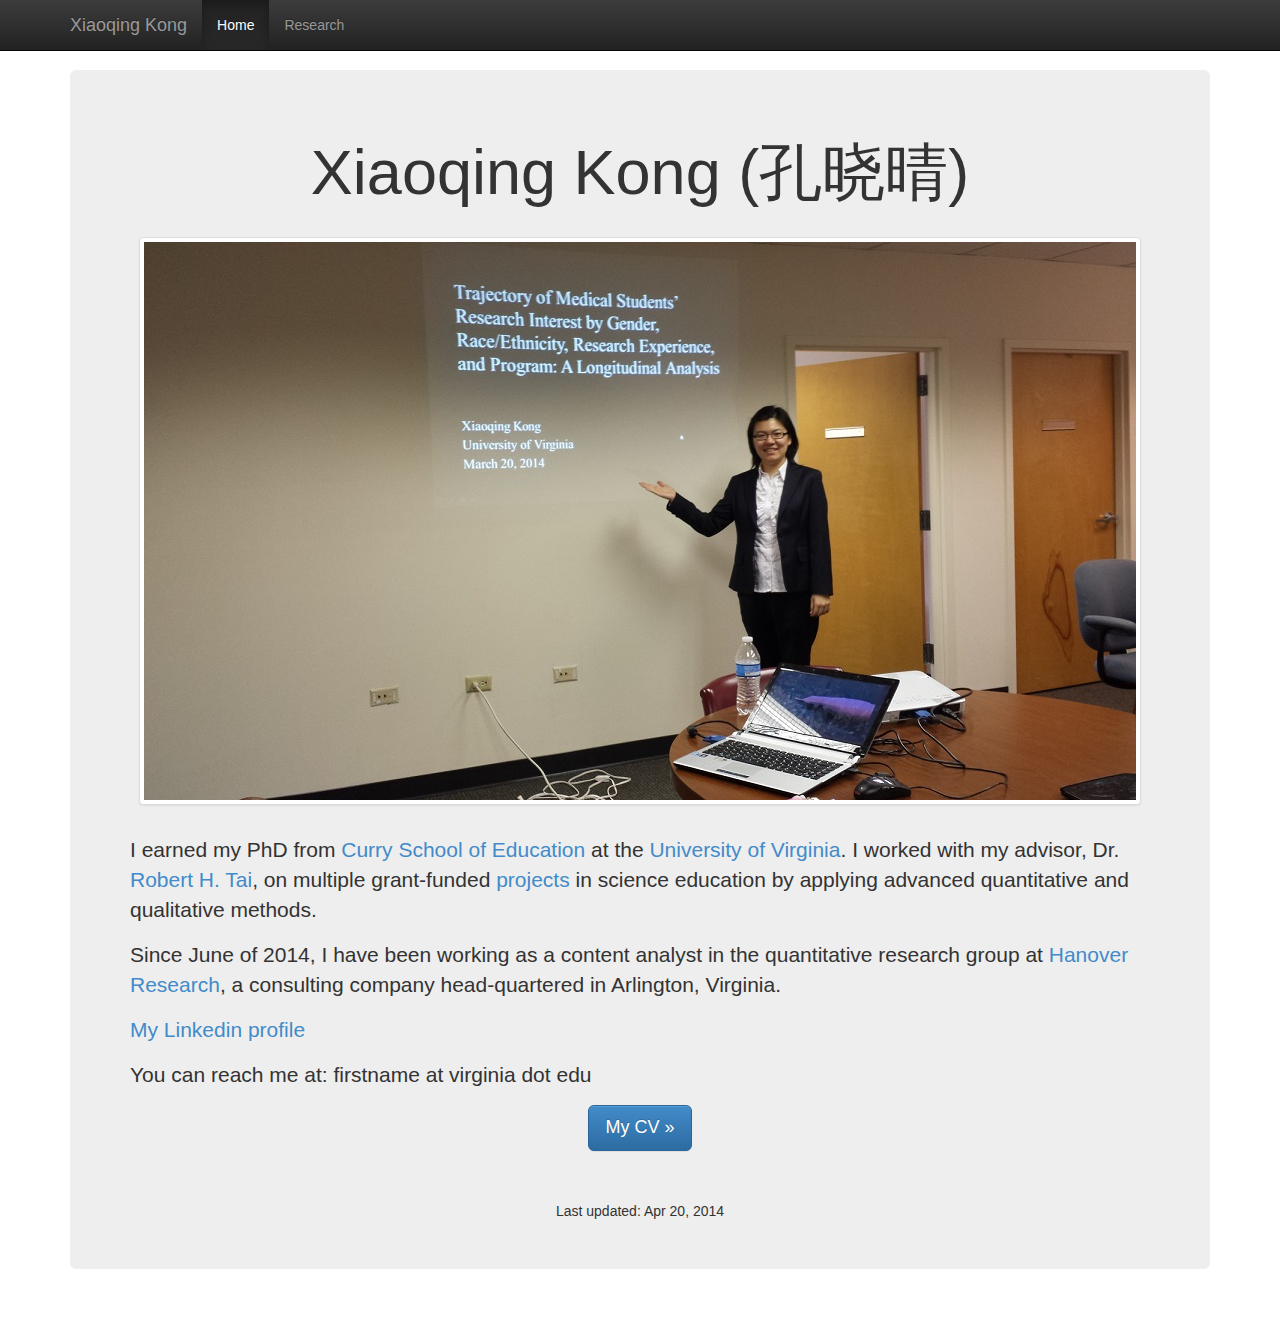
==== index.html @ baf96451 "initial commit 4/23/2015" ====
﻿
<!DOCTYPE html>
<html lang="en">
  <head>
    <meta charset="utf-8">
    <meta http-equiv="X-UA-Compatible" content="IE=edge">
    <meta name="viewport" content="width=device-width, initial-scale=1">
    <meta name="description" content="">
    <meta name="author" content="">
    <link rel="shortcut icon" href="assets/ico/favicon.ico">

    <title>Xiaoqing's home</title>

    <!-- Bootstrap core CSS -->
    <link href="css/bootstrap.min.css" rel="stylesheet">
    <!-- Bootstrap theme -->
    <link href="css/bootstrap-theme.min.css" rel="stylesheet">

    <!-- Custom styles for this template -->
    <link href="theme.css" rel="stylesheet">
	<script>
	  (function(i,s,o,g,r,a,m){i['GoogleAnalyticsObject']=r;i[r]=i[r]||function(){
	  (i[r].q=i[r].q||[]).push(arguments)},i[r].l=1*new Date();a=s.createElement(o),
	  m=s.getElementsByTagName(o)[0];a.async=1;a.src=g;m.parentNode.insertBefore(a,m)
	  })(window,document,'script','//www.google-analytics.com/analytics.js','ga');
	  ga('create', 'UA-50260253-1', 'xiaoqingkong.com');
	  ga('require', 'displayfeatures');
	  ga('send', 'pageview');

	</script>
    <!--[if lt IE 9]><script src="../../assets/js/ie8-responsive-file-warning.js"></script><![endif]-->

    <!-- HTML5 shim and Respond.js IE8 support of HTML5 elements and media queries -->
    <!--[if lt IE 9]>
      <script src="https://oss.maxcdn.com/libs/html5shiv/3.7.0/html5shiv.js"></script>
      <script src="https://oss.maxcdn.com/libs/respond.js/1.4.2/respond.min.js"></script>
    <![endif]-->
  </head>

  <body role="document">

    <!-- Fixed navbar -->
    <div class="navbar navbar-inverse navbar-fixed-top" role="navigation">
      <div class="container">
        <div class="navbar-header">
          <button type="button" class="navbar-toggle" data-toggle="collapse" data-target=".navbar-collapse">
            <span class="sr-only">Toggle navigation</span>
            <span class="icon-bar"></span>
            <span class="icon-bar"></span>
            <span class="icon-bar"></span>
          </button>
          <a class="navbar-brand" style="cursor:default">Xiaoqing Kong</a>
        </div>
        <div class="navbar-collapse collapse">
          <ul class="nav navbar-nav">
            <li class="active"><a href="index.html">Home</a></li>
            <li><a href="research.html">Research</a></li>
            <!--<li><a href="contact.html">Contact</a></li>
            <li class="dropdown">
              <a href="#" class="dropdown-toggle" data-toggle="dropdown">Dropdown <b class="caret"></b></a>
              <ul class="dropdown-menu">
                <li><a href="#">Action</a></li>
                <li><a href="#">Another action</a></li>
                <li><a href="#">Something else here</a></li>
                <li class="divider"></li>
                <li class="dropdown-header">Nav header</li>
                <li><a href="#">Separated link</a></li>
                <li><a href="#">One more separated link</a></li>
              </ul>
            </li>-->
          </ul>
        </div><!--/.nav-collapse -->
      </div>
    </div>

    <div class="container theme-showcase" role="main">

      <!-- Main jumbotron for a primary marketing message or call to action -->
      <div class="jumbotron">
        <h1 class="text-center">Xiaoqing Kong (孔晓晴)</h1>
        <img src="images/logo.jpg" class="img-thumbnail center-block" style="margin-top:30px; margin-bottom:30px" alt="A generic square placeholder image with a white border around it, making it resemble a photograph taken with an old instant camera">
        <p>I earned my PhD from <a href="http://curry.virginia.edu">Curry School of Education</a> at the <a href="http://www.virginia.edu">University of Virginia</a>. I worked with my advisor, Dr. <a href="http://curry.virginia.edu/academics/directory/robert-h.-tai">Robert H. Tai</a>, on multiple grant-funded <a href="research.html"> projects </a> in science education by applying advanced quantitative and qualitative methods.</p>
		<p>Since June of 2014, I have been working as a content analyst in the quantitative research group at <a href="http://www.hanoverresearch.com/">Hanover Research</a>, a consulting company head-quartered in Arlington, Virginia.</p>
		<p><a href="https://www.linkedin.com/in/xiaoqingkong">My Linkedin profile</a></p>
		<p>You can reach me at: firstname at virginia dot edu</p>
        <div align="center"><p><a href="pdf/Kong_CV_20140420.pdf" class="btn btn-primary btn-lg" role="button">My CV &raquo;</a></p></div>
		<div style="margin-top:50px" align="center">Last updated: Apr 20, 2014</div>
      </div>


    </div> <!-- /container -->


    <!-- Bootstrap core JavaScript
    ================================================== -->
    <!-- Placed at the end of the document so the pages load faster -->
    <script src="https://ajax.googleapis.com/ajax/libs/jquery/1.11.0/jquery.min.js"></script>
    <script src="js/bootstrap.min.js"></script>
    <script src="js/docs.min.js"></script>
  </body>
</html>
---- theme.css ----
body {
  padding-top: 70px;
  padding-bottom: 30px;
}

.theme-dropdown .dropdown-menu {
  position: static;
  display: block;
  margin-bottom: 20px;
}

.theme-showcase > p > .btn {
  margin: 5px 0;
}

.well > p{
  font-size:18px;
}

a.anchor {
  display: block; 
  position: relative; 
  top: -65px; 
  visibility: hidden;
}
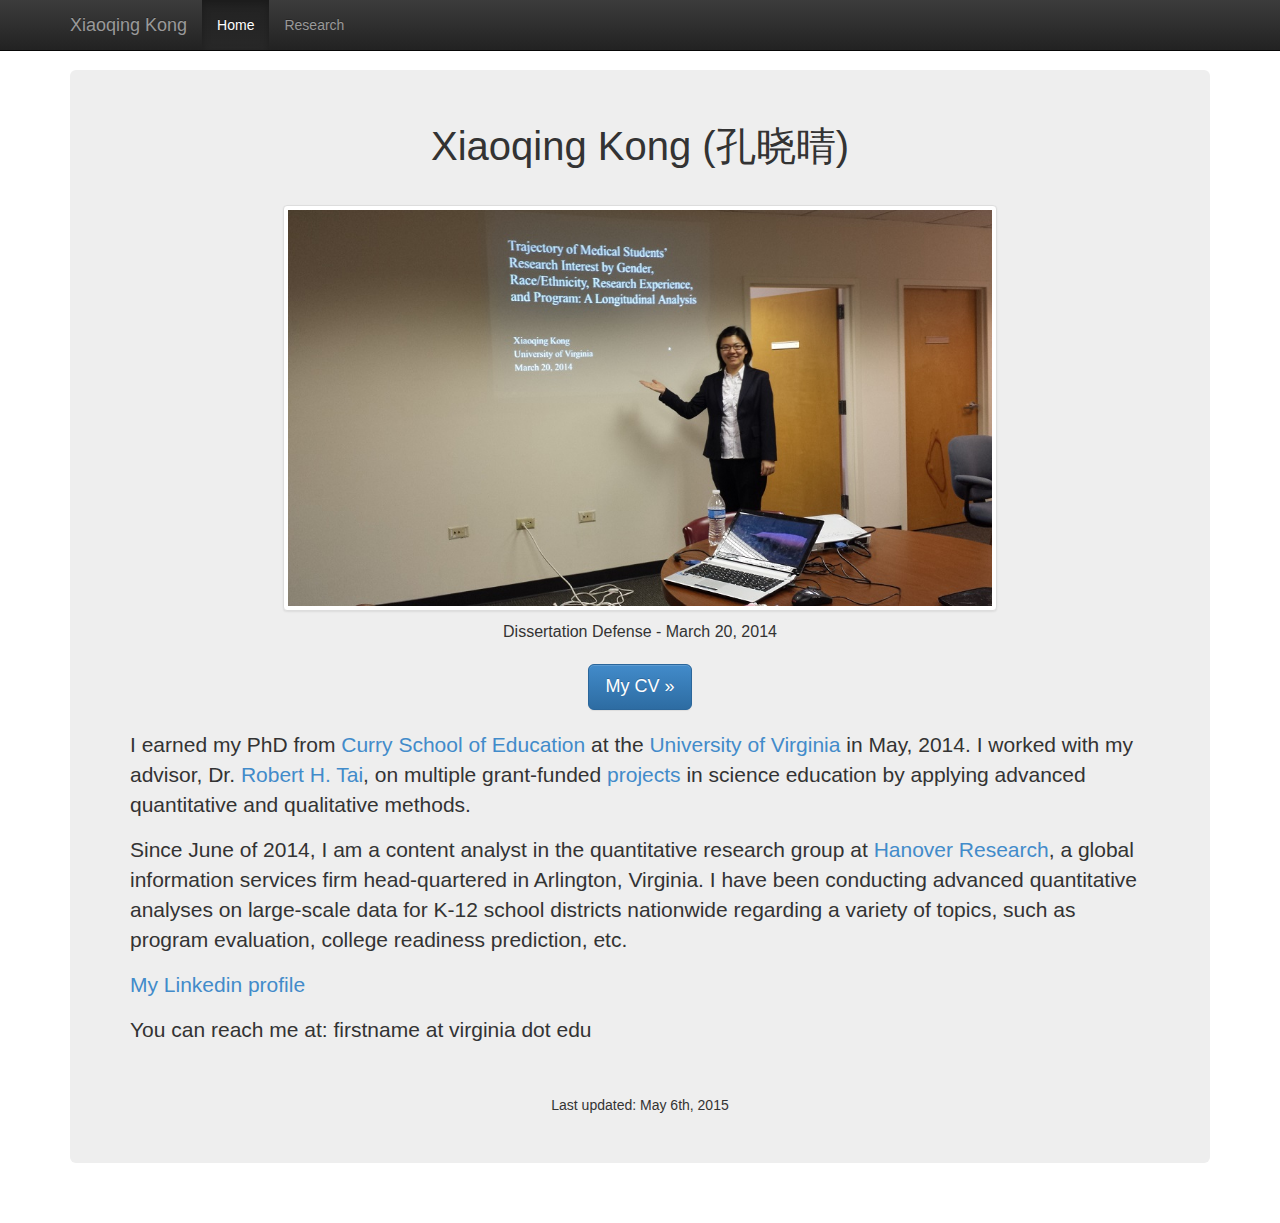
==== commit 5f4ea5a7: "updated CV, updated homepage" ====
--- a/index.html
+++ b/index.html
@@ -77,14 +77,15 @@
 
       <!-- Main jumbotron for a primary marketing message or call to action -->
       <div class="jumbotron">
-        <h1 class="text-center">Xiaoqing Kong (孔晓晴)</h1>
-        <img src="images/logo.jpg" class="img-thumbnail center-block" style="margin-top:30px; margin-bottom:30px" alt="A generic square placeholder image with a white border around it, making it resemble a photograph taken with an old instant camera">
-        <p>I earned my PhD from <a href="http://curry.virginia.edu">Curry School of Education</a> at the <a href="http://www.virginia.edu">University of Virginia</a>. I worked with my advisor, Dr. <a href="http://curry.virginia.edu/academics/directory/robert-h.-tai">Robert H. Tai</a>, on multiple grant-funded <a href="research.html"> projects </a> in science education by applying advanced quantitative and qualitative methods.</p>
-		<p>Since June of 2014, I have been working as a content analyst in the quantitative research group at <a href="http://www.hanoverresearch.com/">Hanover Research</a>, a consulting company head-quartered in Arlington, Virginia.</p>
+        <div style="font-size:40px;" class="text-center">Xiaoqing Kong (孔晓晴)</div>
+        <img src="images/logo.jpg" class="img-thumbnail center-block" style="margin-top:30px; margin-bottom:10px; width:70%;">
+        <div style="text-align: center; margin-bottom:20px; font-size:16px">Dissertation Defense - March 20, 2014</div>
+        <div align="center" style="margin-bottom:20px;"><a href="pdf/Kong_CV_20150505.pdf" class="btn btn-primary btn-lg" role="button">My CV &raquo;</a></div>
+        <p>I earned my PhD from <a href="http://curry.virginia.edu">Curry School of Education</a> at the <a href="http://www.virginia.edu">University of Virginia </a> in May, 2014. I worked with my advisor, Dr. <a href="http://curry.virginia.edu/academics/directory/robert-h.-tai">Robert H. Tai</a>, on multiple grant-funded <a href="research.html"> projects </a> in science education by applying advanced quantitative and qualitative methods.</p>
+		<p>Since June of 2014, I am a content analyst in the quantitative research group at <a href="http://www.hanoverresearch.com/">Hanover Research</a>, a global information services firm head-quartered in Arlington, Virginia. I have been conducting advanced quantitative analyses on large-scale data for K-12 school districts nationwide regarding a variety of topics, such as program evaluation, college readiness prediction, etc.</p>
 		<p><a href="https://www.linkedin.com/in/xiaoqingkong">My Linkedin profile</a></p>
 		<p>You can reach me at: firstname at virginia dot edu</p>
-        <div align="center"><p><a href="pdf/Kong_CV_20140420.pdf" class="btn btn-primary btn-lg" role="button">My CV &raquo;</a></p></div>
-		<div style="margin-top:50px" align="center">Last updated: Apr 20, 2014</div>
+		<div style="margin-top:50px" align="center">Last updated: May 6th, 2015</div>
       </div>
 
 
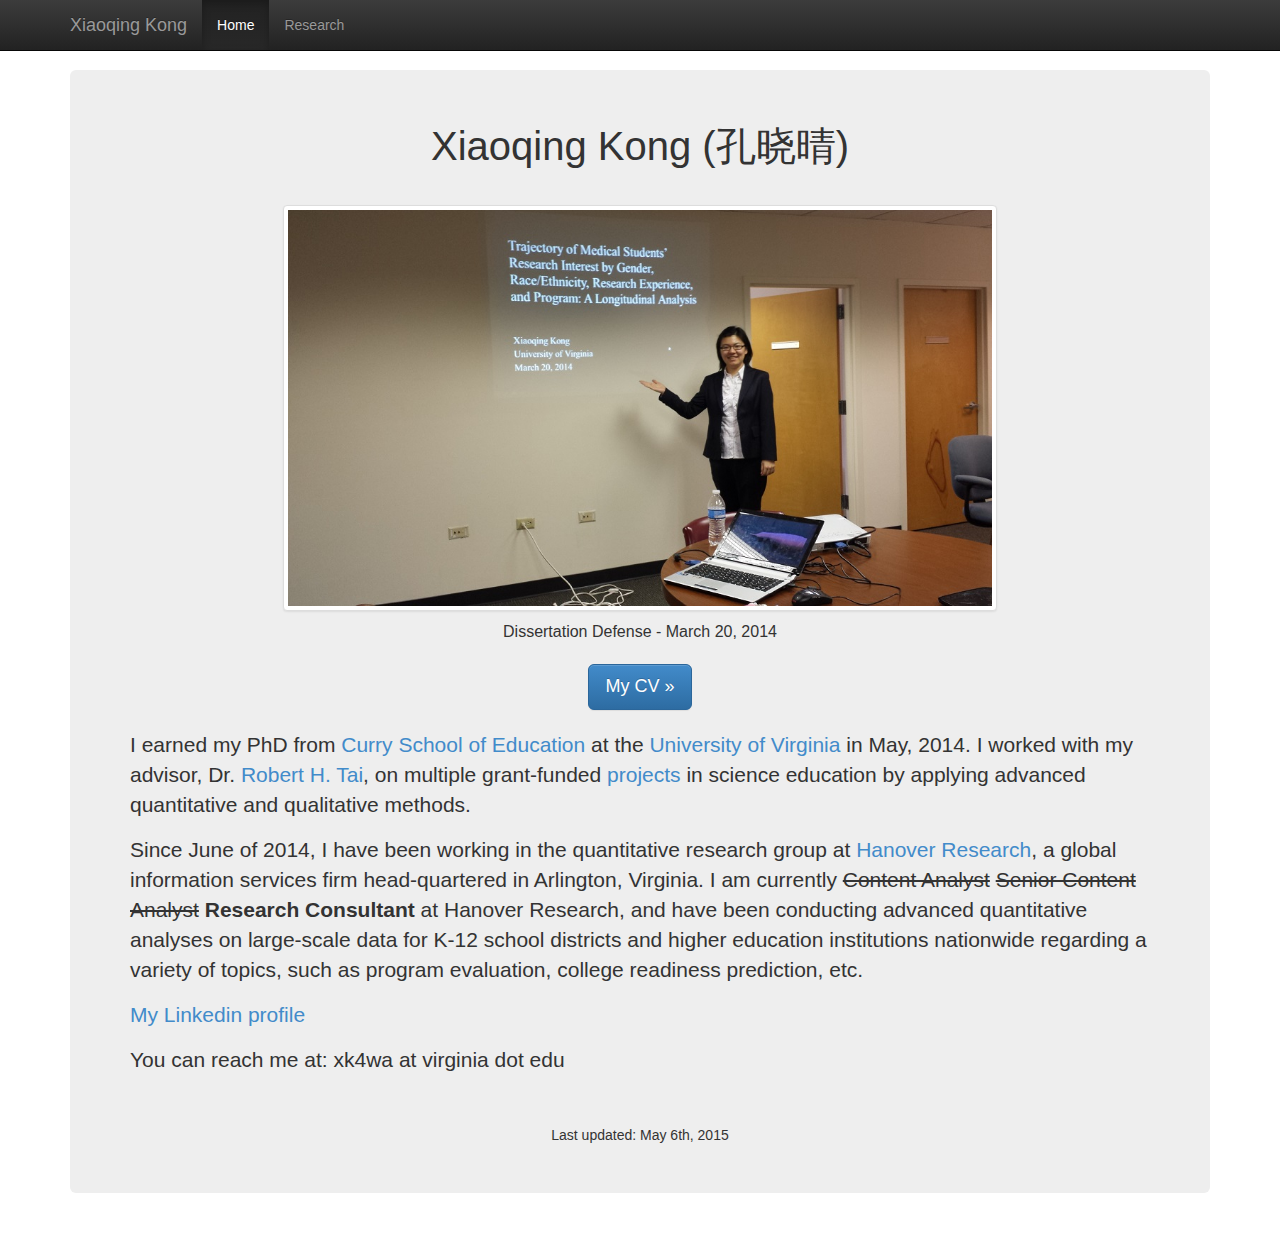
==== commit d33d7e18: "update position" ====
--- a/index.html
+++ b/index.html
@@ -82,9 +82,9 @@
         <div style="text-align: center; margin-bottom:20px; font-size:16px">Dissertation Defense - March 20, 2014</div>
         <div align="center" style="margin-bottom:20px;"><a href="pdf/Kong_CV_20150505.pdf" class="btn btn-primary btn-lg" role="button">My CV &raquo;</a></div>
         <p>I earned my PhD from <a href="http://curry.virginia.edu">Curry School of Education</a> at the <a href="http://www.virginia.edu">University of Virginia </a> in May, 2014. I worked with my advisor, Dr. <a href="http://curry.virginia.edu/academics/directory/robert-h.-tai">Robert H. Tai</a>, on multiple grant-funded <a href="research.html"> projects </a> in science education by applying advanced quantitative and qualitative methods.</p>
-		<p>Since June of 2014, I am a content analyst in the quantitative research group at <a href="http://www.hanoverresearch.com/">Hanover Research</a>, a global information services firm head-quartered in Arlington, Virginia. I have been conducting advanced quantitative analyses on large-scale data for K-12 school districts nationwide regarding a variety of topics, such as program evaluation, college readiness prediction, etc.</p>
+		<p>Since June of 2014, I have been working in the quantitative research group at <a href="http://www.hanoverresearch.com/">Hanover Research</a>, a global information services firm head-quartered in Arlington, Virginia. I am currently <strike>Content Analyst</strike> <strike>Senior Content Analyst</strike> <b>Research Consultant</b> at Hanover Research, and have been conducting advanced quantitative analyses on large-scale data for K-12 school districts and higher education institutions nationwide regarding a variety of topics, such as program evaluation, college readiness prediction, etc.</p>
 		<p><a href="https://www.linkedin.com/in/xiaoqingkong">My Linkedin profile</a></p>
-		<p>You can reach me at: firstname at virginia dot edu</p>
+		<p>You can reach me at: xk4wa at virginia dot edu</p>
 		<div style="margin-top:50px" align="center">Last updated: May 6th, 2015</div>
       </div>
 
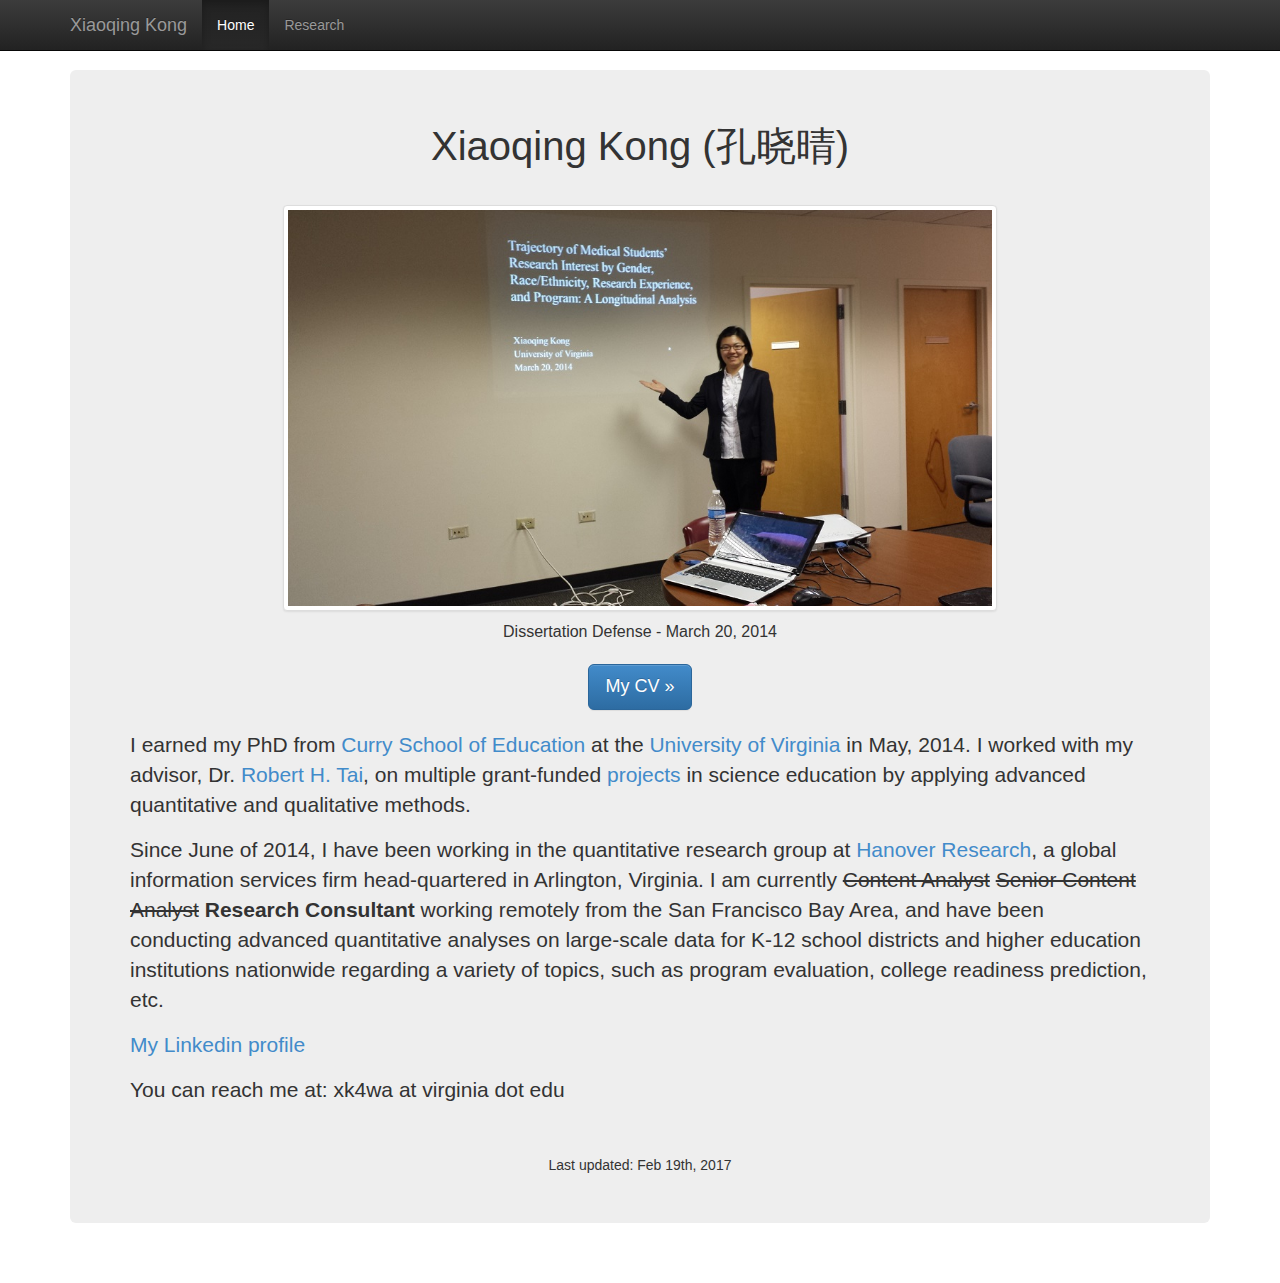
==== commit 9dc93398: "change of brief introduction" ====
--- a/index.html
+++ b/index.html
@@ -82,10 +82,10 @@
         <div style="text-align: center; margin-bottom:20px; font-size:16px">Dissertation Defense - March 20, 2014</div>
         <div align="center" style="margin-bottom:20px;"><a href="pdf/Kong_CV_20150505.pdf" class="btn btn-primary btn-lg" role="button">My CV &raquo;</a></div>
         <p>I earned my PhD from <a href="http://curry.virginia.edu">Curry School of Education</a> at the <a href="http://www.virginia.edu">University of Virginia </a> in May, 2014. I worked with my advisor, Dr. <a href="http://curry.virginia.edu/academics/directory/robert-h.-tai">Robert H. Tai</a>, on multiple grant-funded <a href="research.html"> projects </a> in science education by applying advanced quantitative and qualitative methods.</p>
-		<p>Since June of 2014, I have been working in the quantitative research group at <a href="http://www.hanoverresearch.com/">Hanover Research</a>, a global information services firm head-quartered in Arlington, Virginia. I am currently <strike>Content Analyst</strike> <strike>Senior Content Analyst</strike> <b>Research Consultant</b> at Hanover Research, and have been conducting advanced quantitative analyses on large-scale data for K-12 school districts and higher education institutions nationwide regarding a variety of topics, such as program evaluation, college readiness prediction, etc.</p>
+		<p>Since June of 2014, I have been working in the quantitative research group at <a href="http://www.hanoverresearch.com/">Hanover Research</a>, a global information services firm head-quartered in Arlington, Virginia. I am currently <strike>Content Analyst</strike> <strike>Senior Content Analyst</strike> <b>Research Consultant</b> working remotely from the San Francisco Bay Area, and have been conducting advanced quantitative analyses on large-scale data for K-12 school districts and higher education institutions nationwide regarding a variety of topics, such as program evaluation, college readiness prediction, etc.</p>
 		<p><a href="https://www.linkedin.com/in/xiaoqingkong">My Linkedin profile</a></p>
 		<p>You can reach me at: xk4wa at virginia dot edu</p>
-		<div style="margin-top:50px" align="center">Last updated: May 6th, 2015</div>
+		<div style="margin-top:50px" align="center">Last updated: Feb 19th, 2017</div>
       </div>
 
 
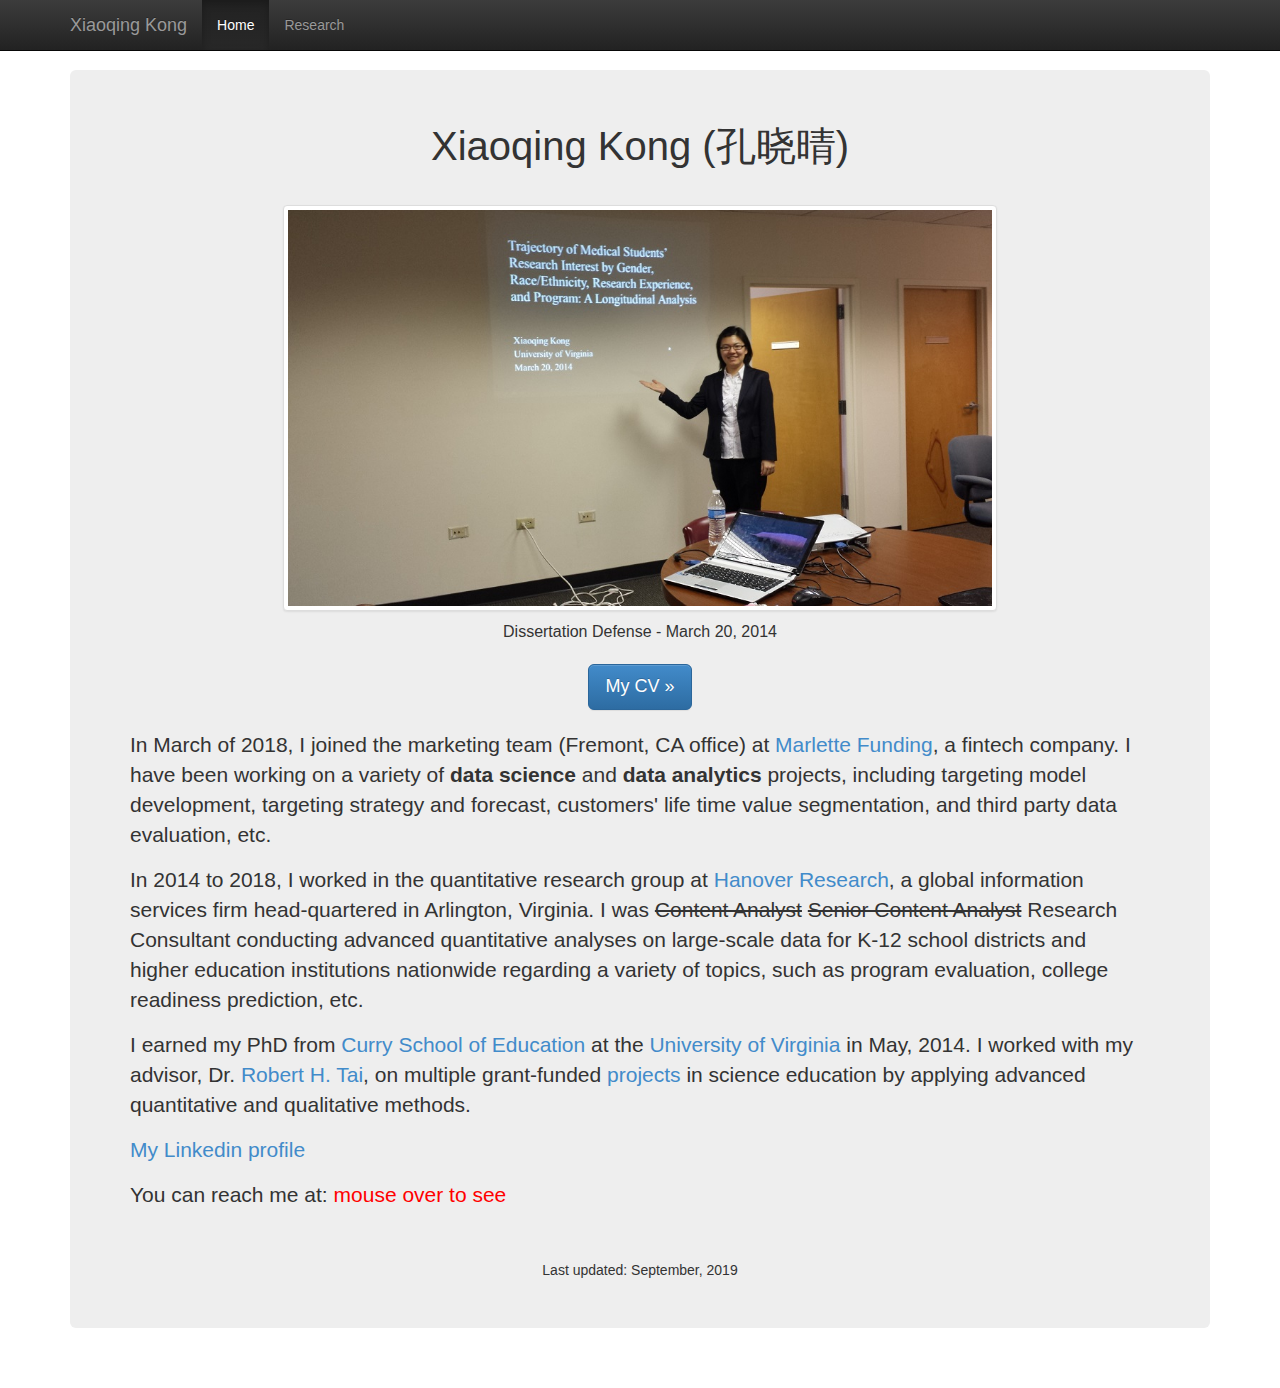
==== commit 3df6c322: "added MF description, updated CV, changed Email" ====
--- a/index.html
+++ b/index.html
@@ -80,12 +80,13 @@
         <div style="font-size:40px;" class="text-center">Xiaoqing Kong (孔晓晴)</div>
         <img src="images/logo.jpg" class="img-thumbnail center-block" style="margin-top:30px; margin-bottom:10px; width:70%;">
         <div style="text-align: center; margin-bottom:20px; font-size:16px">Dissertation Defense - March 20, 2014</div>
-        <div align="center" style="margin-bottom:20px;"><a href="pdf/Kong_CV_20150505.pdf" class="btn btn-primary btn-lg" role="button">My CV &raquo;</a></div>
-        <p>I earned my PhD from <a href="http://curry.virginia.edu">Curry School of Education</a> at the <a href="http://www.virginia.edu">University of Virginia </a> in May, 2014. I worked with my advisor, Dr. <a href="http://curry.virginia.edu/academics/directory/robert-h.-tai">Robert H. Tai</a>, on multiple grant-funded <a href="research.html"> projects </a> in science education by applying advanced quantitative and qualitative methods.</p>
-		<p>Since June of 2014, I have been working in the quantitative research group at <a href="http://www.hanoverresearch.com/">Hanover Research</a>, a global information services firm head-quartered in Arlington, Virginia. I am currently <strike>Content Analyst</strike> <strike>Senior Content Analyst</strike> <b>Research Consultant</b> working remotely from the San Francisco Bay Area, and have been conducting advanced quantitative analyses on large-scale data for K-12 school districts and higher education institutions nationwide regarding a variety of topics, such as program evaluation, college readiness prediction, etc.</p>
+        <div align="center" style="margin-bottom:20px;"><a href="pdf/Kong_CV_20190903.pdf" class="btn btn-primary btn-lg" role="button">My CV &raquo;</a></div>
+        <p>In March of 2018, I joined the marketing team (Fremont, CA office) at <a href="https://www.marlettefunding.com/">Marlette Funding</a>, a fintech company. I have been working on a variety of <b>data science</b> and <b>data analytics</b> projects, including targeting model development, targeting strategy and forecast, customers' life time value segmentation, and third party data evaluation, etc.</p>
+		<p>In 2014 to 2018, I worked in the quantitative research group at <a href="http://www.hanoverresearch.com/">Hanover Research</a>, a global information services firm head-quartered in Arlington, Virginia. I was <strike>Content Analyst</strike> <strike>Senior Content Analyst</strike> Research Consultant conducting advanced quantitative analyses on large-scale data for K-12 school districts and higher education institutions nationwide regarding a variety of topics, such as program evaluation, college readiness prediction, etc.</p>
+		<p>I earned my PhD from <a href="http://curry.virginia.edu">Curry School of Education</a> at the <a href="http://www.virginia.edu">University of Virginia </a> in May, 2014. I worked with my advisor, Dr. <a href="http://curry.virginia.edu/academics/directory/robert-h.-tai">Robert H. Tai</a>, on multiple grant-funded <a href="research.html"> projects </a> in science education by applying advanced quantitative and qualitative methods.</p>
 		<p><a href="https://www.linkedin.com/in/xiaoqingkong">My Linkedin profile</a></p>
-		<p>You can reach me at: xk4wa at virginia dot edu</p>
-		<div style="margin-top:50px" align="center">Last updated: Feb 19th, 2017</div>
+		<p>You can reach me at: <span onmouseover="document.getElementById('email_addr').innerHTML='nor' + 'akxq a' + 't gm' + 'ail dot com';document.getElementById('email_addr').style.color='black';" id="email_addr" style="color:red">mouse over to see</span></p>
+		<div style="margin-top:50px" align="center">Last updated: September, 2019</div>
       </div>
 
 
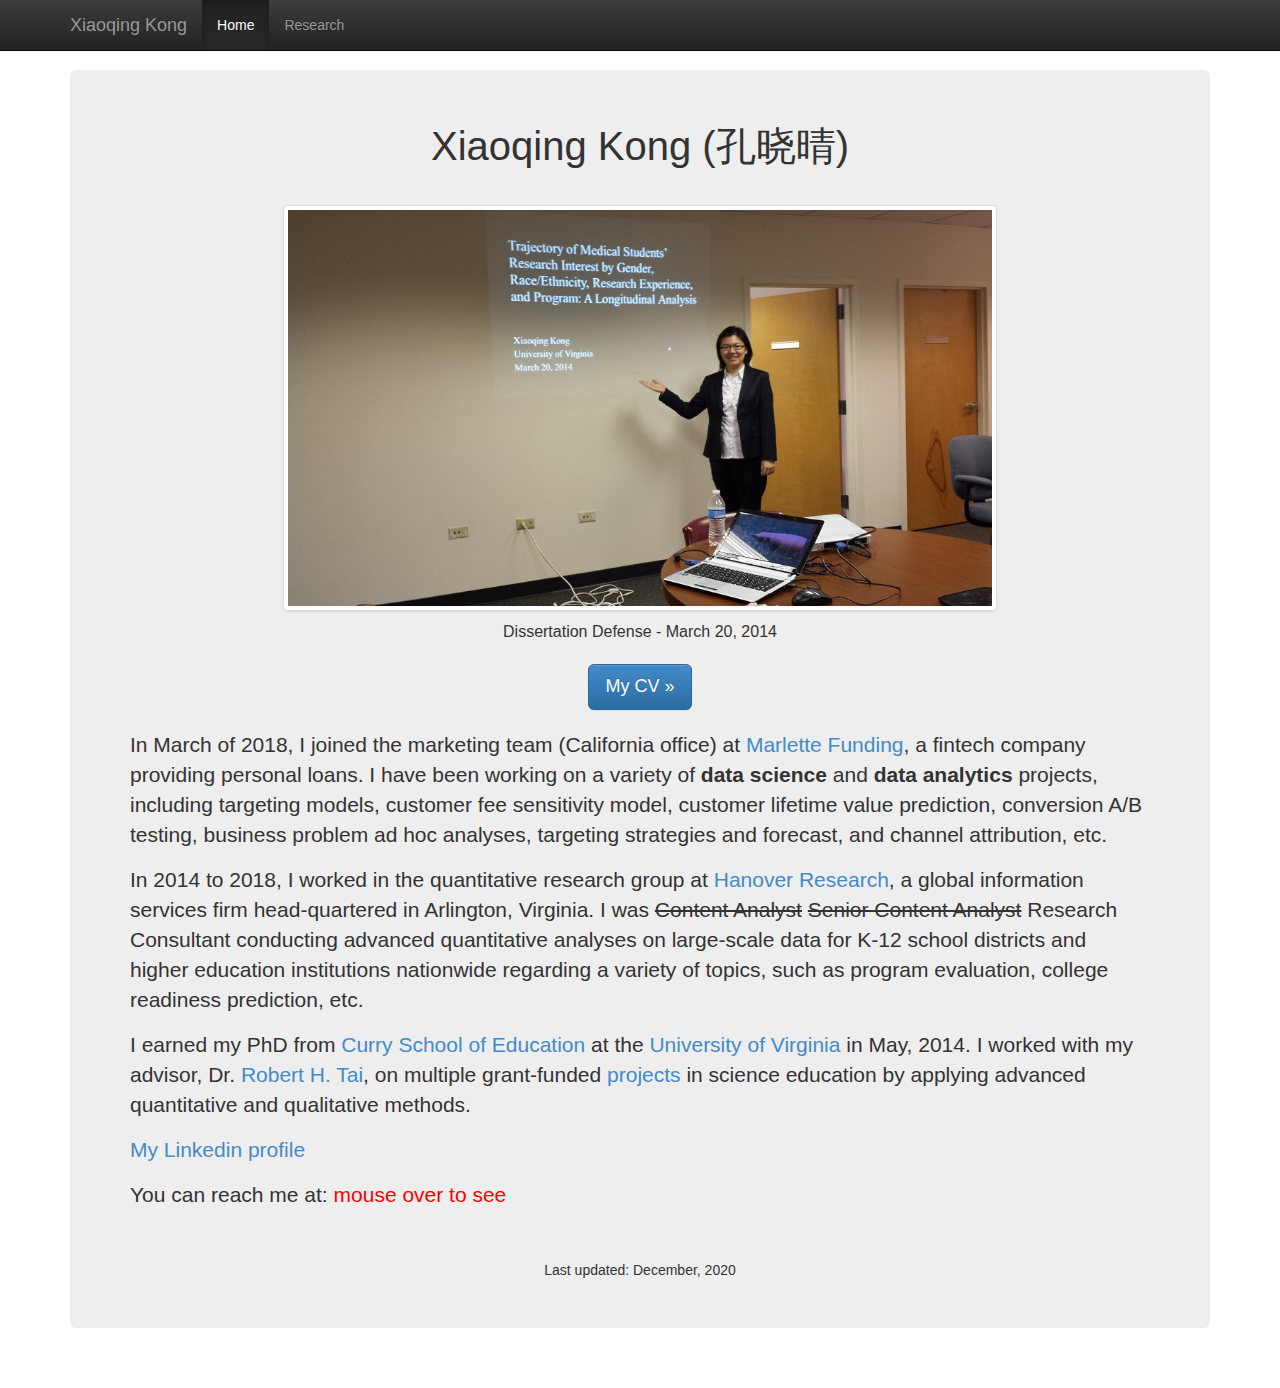
==== commit b6e634d7: "20201213 update: updated cv for website + updated home page MF projects" ====
--- a/index.html
+++ b/index.html
@@ -80,13 +80,13 @@
         <div style="font-size:40px;" class="text-center">Xiaoqing Kong (孔晓晴)</div>
         <img src="images/logo.jpg" class="img-thumbnail center-block" style="margin-top:30px; margin-bottom:10px; width:70%;">
         <div style="text-align: center; margin-bottom:20px; font-size:16px">Dissertation Defense - March 20, 2014</div>
-        <div align="center" style="margin-bottom:20px;"><a href="pdf/Kong_CV_20190903.pdf" class="btn btn-primary btn-lg" role="button">My CV &raquo;</a></div>
-        <p>In March of 2018, I joined the marketing team (Fremont, CA office) at <a href="https://www.marlettefunding.com/">Marlette Funding</a>, a fintech company. I have been working on a variety of <b>data science</b> and <b>data analytics</b> projects, including targeting model development, targeting strategy and forecast, customers' life time value segmentation, and third party data evaluation, etc.</p>
+        <div align="center" style="margin-bottom:20px;"><a href="pdf/CV_XiaoqingKong_web.pdf" class="btn btn-primary btn-lg" role="button">My CV &raquo;</a></div>
+        <p>In March of 2018, I joined the marketing team (California office) at <a href="https://www.marlettefunding.com/">Marlette Funding</a>, a fintech company providing personal loans. I have been working on a variety of <b>data science</b> and <b>data analytics</b> projects, including targeting models, customer fee sensitivity model, customer lifetime value prediction, conversion A/B testing, business problem ad hoc analyses, targeting strategies and forecast, and channel attribution, etc.</p>
 		<p>In 2014 to 2018, I worked in the quantitative research group at <a href="http://www.hanoverresearch.com/">Hanover Research</a>, a global information services firm head-quartered in Arlington, Virginia. I was <strike>Content Analyst</strike> <strike>Senior Content Analyst</strike> Research Consultant conducting advanced quantitative analyses on large-scale data for K-12 school districts and higher education institutions nationwide regarding a variety of topics, such as program evaluation, college readiness prediction, etc.</p>
-		<p>I earned my PhD from <a href="http://curry.virginia.edu">Curry School of Education</a> at the <a href="http://www.virginia.edu">University of Virginia </a> in May, 2014. I worked with my advisor, Dr. <a href="http://curry.virginia.edu/academics/directory/robert-h.-tai">Robert H. Tai</a>, on multiple grant-funded <a href="research.html"> projects </a> in science education by applying advanced quantitative and qualitative methods.</p>
+		<p>I earned my PhD from <a href="http://curry.virginia.edu">Curry School of Education</a> at the <a href="http://www.virginia.edu">University of Virginia </a> in May, 2014. I worked with my advisor, Dr. <a href="https://curry.virginia.edu/robert-h-tai">Robert H. Tai</a>, on multiple grant-funded <a href="research.html"> projects </a> in science education by applying advanced quantitative and qualitative methods.</p>
 		<p><a href="https://www.linkedin.com/in/xiaoqingkong">My Linkedin profile</a></p>
 		<p>You can reach me at: <span onmouseover="document.getElementById('email_addr').innerHTML='nor' + 'akxq a' + 't gm' + 'ail dot com';document.getElementById('email_addr').style.color='black';" id="email_addr" style="color:red">mouse over to see</span></p>
-		<div style="margin-top:50px" align="center">Last updated: September, 2019</div>
+		<div style="margin-top:50px" align="center">Last updated: December, 2020</div>
       </div>
 
 
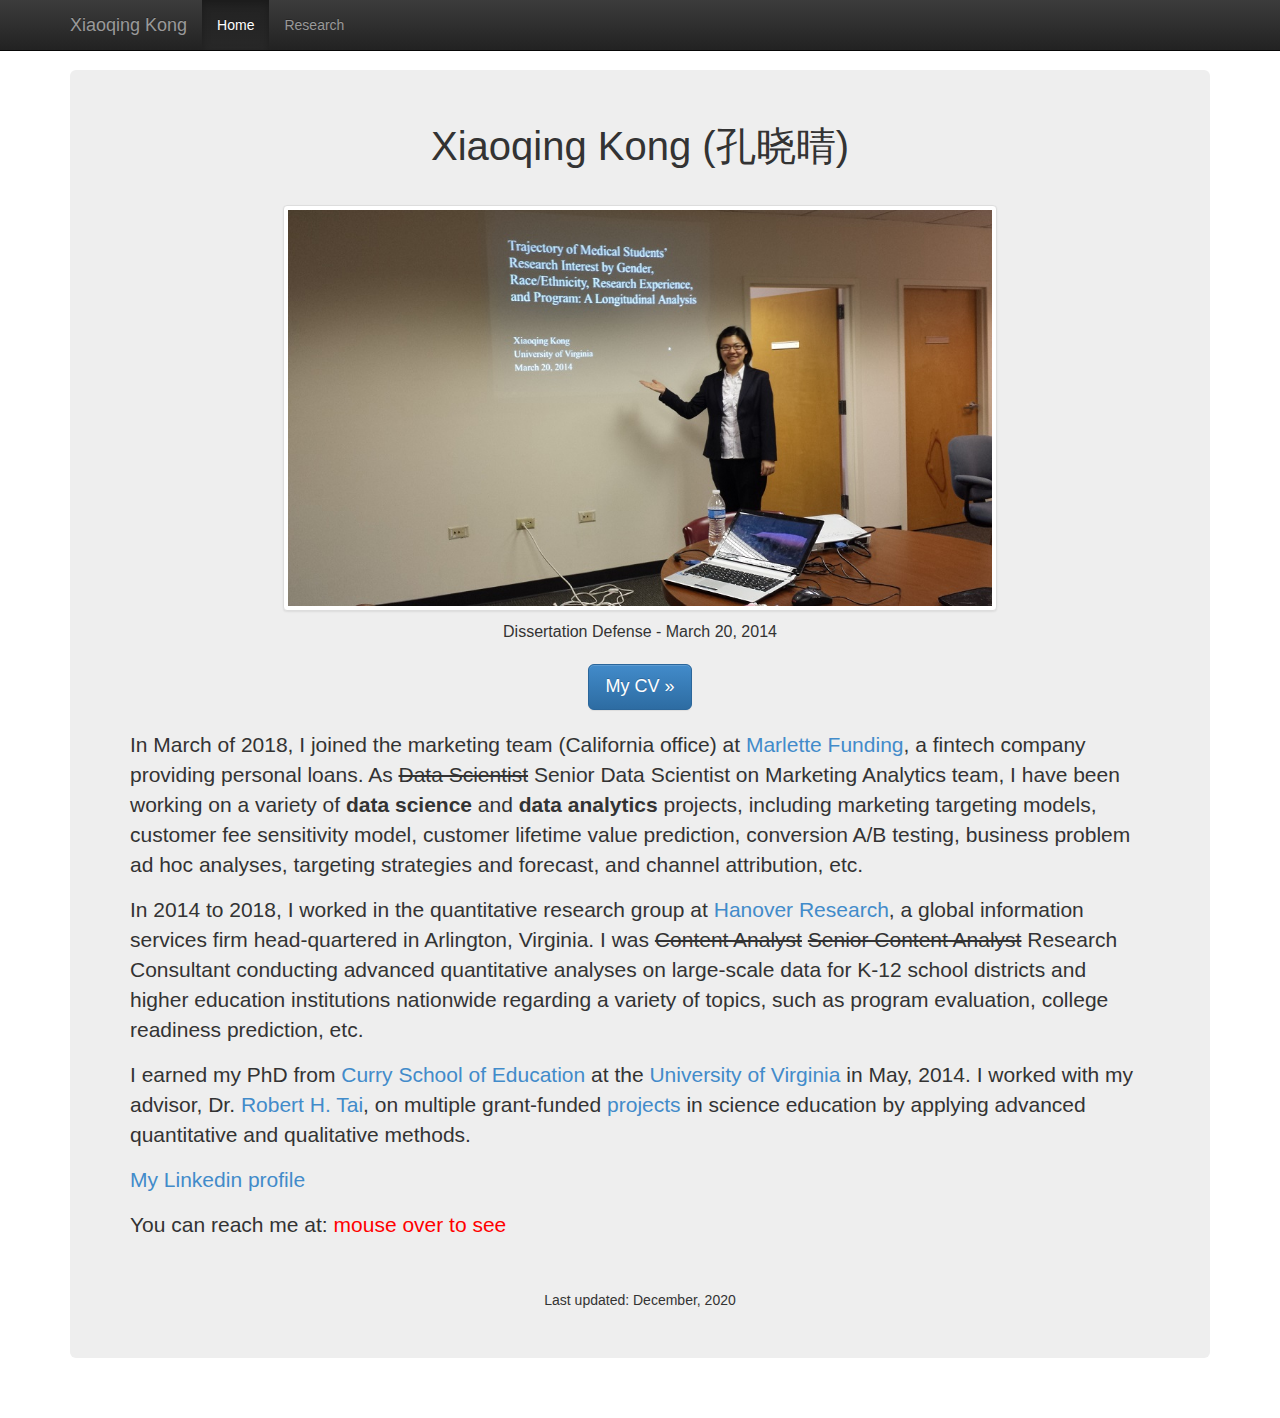
==== commit af59689e: "updated my promoted title" ====
--- a/index.html
+++ b/index.html
@@ -81,7 +81,7 @@
         <img src="images/logo.jpg" class="img-thumbnail center-block" style="margin-top:30px; margin-bottom:10px; width:70%;">
         <div style="text-align: center; margin-bottom:20px; font-size:16px">Dissertation Defense - March 20, 2014</div>
         <div align="center" style="margin-bottom:20px;"><a href="pdf/CV_XiaoqingKong_web.pdf" class="btn btn-primary btn-lg" role="button">My CV &raquo;</a></div>
-        <p>In March of 2018, I joined the marketing team (California office) at <a href="https://www.marlettefunding.com/">Marlette Funding</a>, a fintech company providing personal loans. I have been working on a variety of <b>data science</b> and <b>data analytics</b> projects, including targeting models, customer fee sensitivity model, customer lifetime value prediction, conversion A/B testing, business problem ad hoc analyses, targeting strategies and forecast, and channel attribution, etc.</p>
+        <p>In March of 2018, I joined the marketing team (California office) at <a href="https://www.marlettefunding.com/">Marlette Funding</a>, a fintech company providing personal loans. As <strike>Data Scientist</strike> Senior Data Scientist on Marketing Analytics team, I have been working on a variety of <b>data science</b> and <b>data analytics</b> projects, including marketing targeting models, customer fee sensitivity model, customer lifetime value prediction, conversion A/B testing, business problem ad hoc analyses, targeting strategies and forecast, and channel attribution, etc.</p>
 		<p>In 2014 to 2018, I worked in the quantitative research group at <a href="http://www.hanoverresearch.com/">Hanover Research</a>, a global information services firm head-quartered in Arlington, Virginia. I was <strike>Content Analyst</strike> <strike>Senior Content Analyst</strike> Research Consultant conducting advanced quantitative analyses on large-scale data for K-12 school districts and higher education institutions nationwide regarding a variety of topics, such as program evaluation, college readiness prediction, etc.</p>
 		<p>I earned my PhD from <a href="http://curry.virginia.edu">Curry School of Education</a> at the <a href="http://www.virginia.edu">University of Virginia </a> in May, 2014. I worked with my advisor, Dr. <a href="https://curry.virginia.edu/robert-h-tai">Robert H. Tai</a>, on multiple grant-funded <a href="research.html"> projects </a> in science education by applying advanced quantitative and qualitative methods.</p>
 		<p><a href="https://www.linkedin.com/in/xiaoqingkong">My Linkedin profile</a></p>
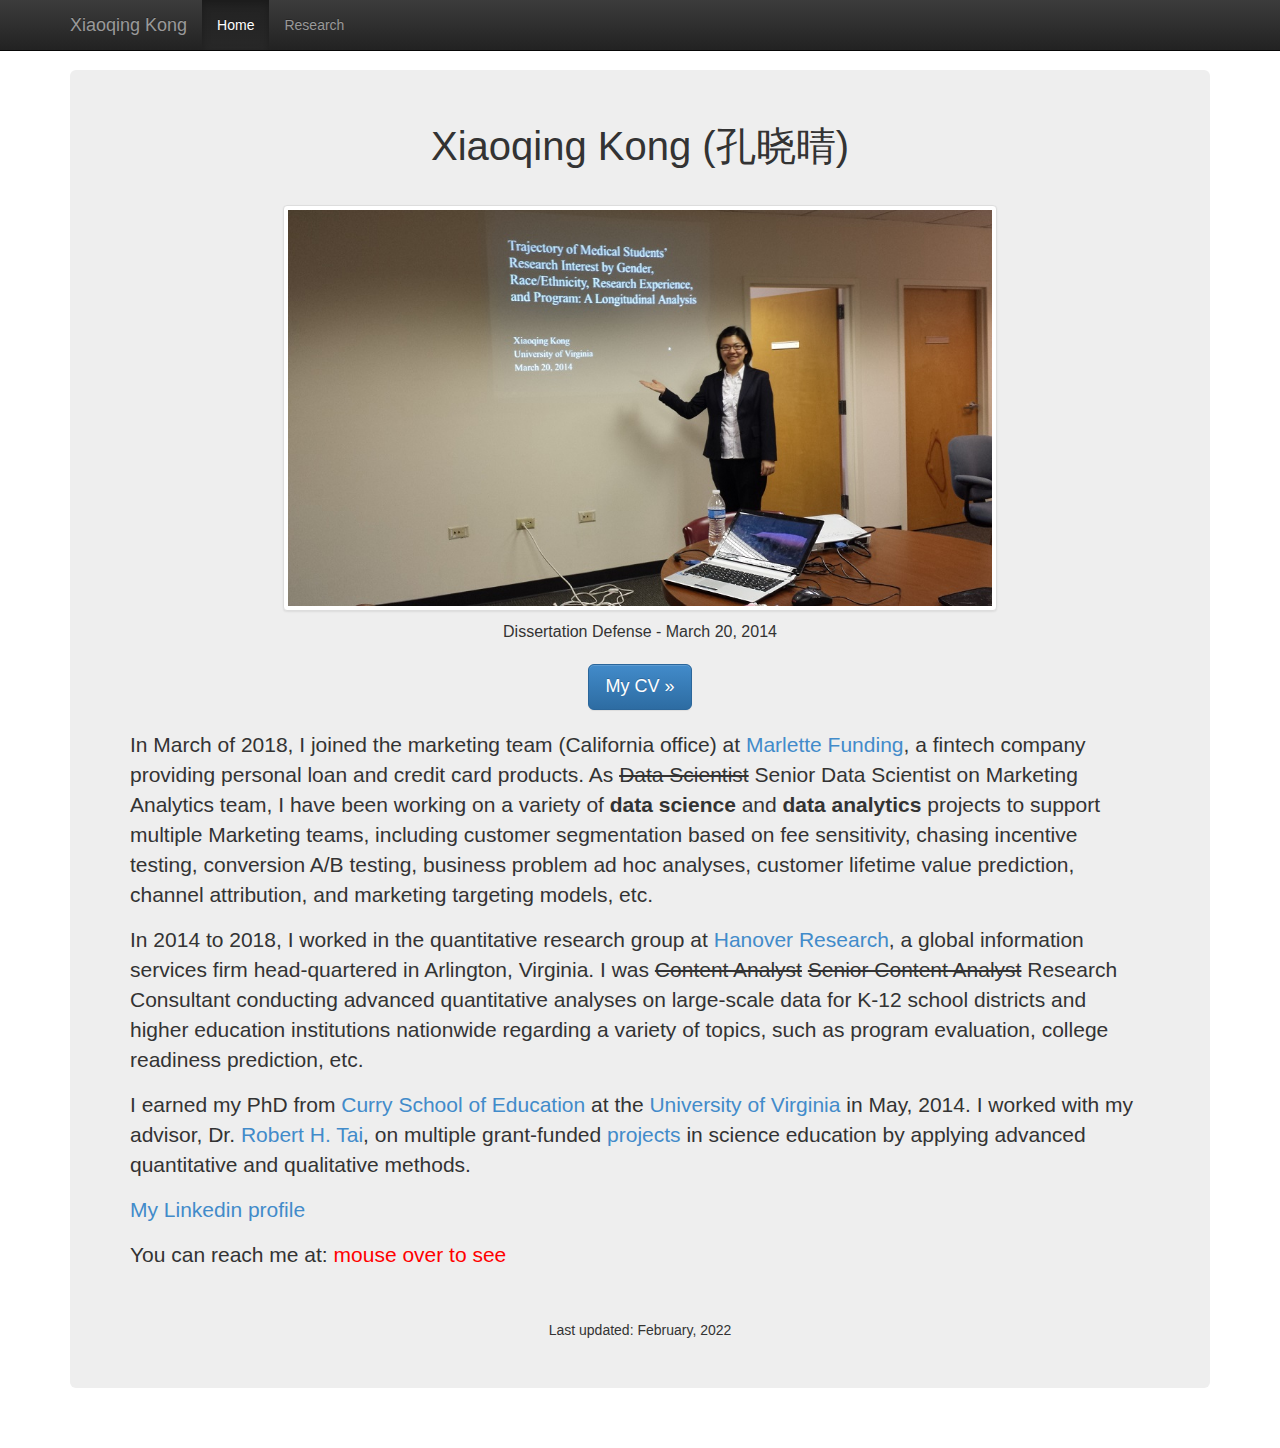
==== commit b51b7443: "20220222 update: cv for webpage + MF projects" ====
--- a/index.html
+++ b/index.html
@@ -81,12 +81,12 @@
         <img src="images/logo.jpg" class="img-thumbnail center-block" style="margin-top:30px; margin-bottom:10px; width:70%;">
         <div style="text-align: center; margin-bottom:20px; font-size:16px">Dissertation Defense - March 20, 2014</div>
         <div align="center" style="margin-bottom:20px;"><a href="pdf/CV_XiaoqingKong_web.pdf" class="btn btn-primary btn-lg" role="button">My CV &raquo;</a></div>
-        <p>In March of 2018, I joined the marketing team (California office) at <a href="https://www.marlettefunding.com/">Marlette Funding</a>, a fintech company providing personal loans. As <strike>Data Scientist</strike> Senior Data Scientist on Marketing Analytics team, I have been working on a variety of <b>data science</b> and <b>data analytics</b> projects, including marketing targeting models, customer fee sensitivity model, customer lifetime value prediction, conversion A/B testing, business problem ad hoc analyses, targeting strategies and forecast, and channel attribution, etc.</p>
+        <p>In March of 2018, I joined the marketing team (California office) at <a href="https://www.marlettefunding.com/">Marlette Funding</a>, a fintech company providing personal loan and credit card products. As <strike>Data Scientist</strike> Senior Data Scientist on Marketing Analytics team, I have been working on a variety of <b>data science</b> and <b>data analytics</b> projects to support multiple Marketing teams, including customer segmentation based on fee sensitivity, chasing incentive testing, conversion A/B testing, business problem ad hoc analyses, customer lifetime value prediction, channel attribution, and marketing targeting models, etc.</p>
 		<p>In 2014 to 2018, I worked in the quantitative research group at <a href="http://www.hanoverresearch.com/">Hanover Research</a>, a global information services firm head-quartered in Arlington, Virginia. I was <strike>Content Analyst</strike> <strike>Senior Content Analyst</strike> Research Consultant conducting advanced quantitative analyses on large-scale data for K-12 school districts and higher education institutions nationwide regarding a variety of topics, such as program evaluation, college readiness prediction, etc.</p>
 		<p>I earned my PhD from <a href="http://curry.virginia.edu">Curry School of Education</a> at the <a href="http://www.virginia.edu">University of Virginia </a> in May, 2014. I worked with my advisor, Dr. <a href="https://curry.virginia.edu/robert-h-tai">Robert H. Tai</a>, on multiple grant-funded <a href="research.html"> projects </a> in science education by applying advanced quantitative and qualitative methods.</p>
 		<p><a href="https://www.linkedin.com/in/xiaoqingkong">My Linkedin profile</a></p>
 		<p>You can reach me at: <span onmouseover="document.getElementById('email_addr').innerHTML='nor' + 'akxq a' + 't gm' + 'ail dot com';document.getElementById('email_addr').style.color='black';" id="email_addr" style="color:red">mouse over to see</span></p>
-		<div style="margin-top:50px" align="center">Last updated: December, 2020</div>
+		<div style="margin-top:50px" align="center">Last updated: February, 2022</div>
       </div>
 
 
